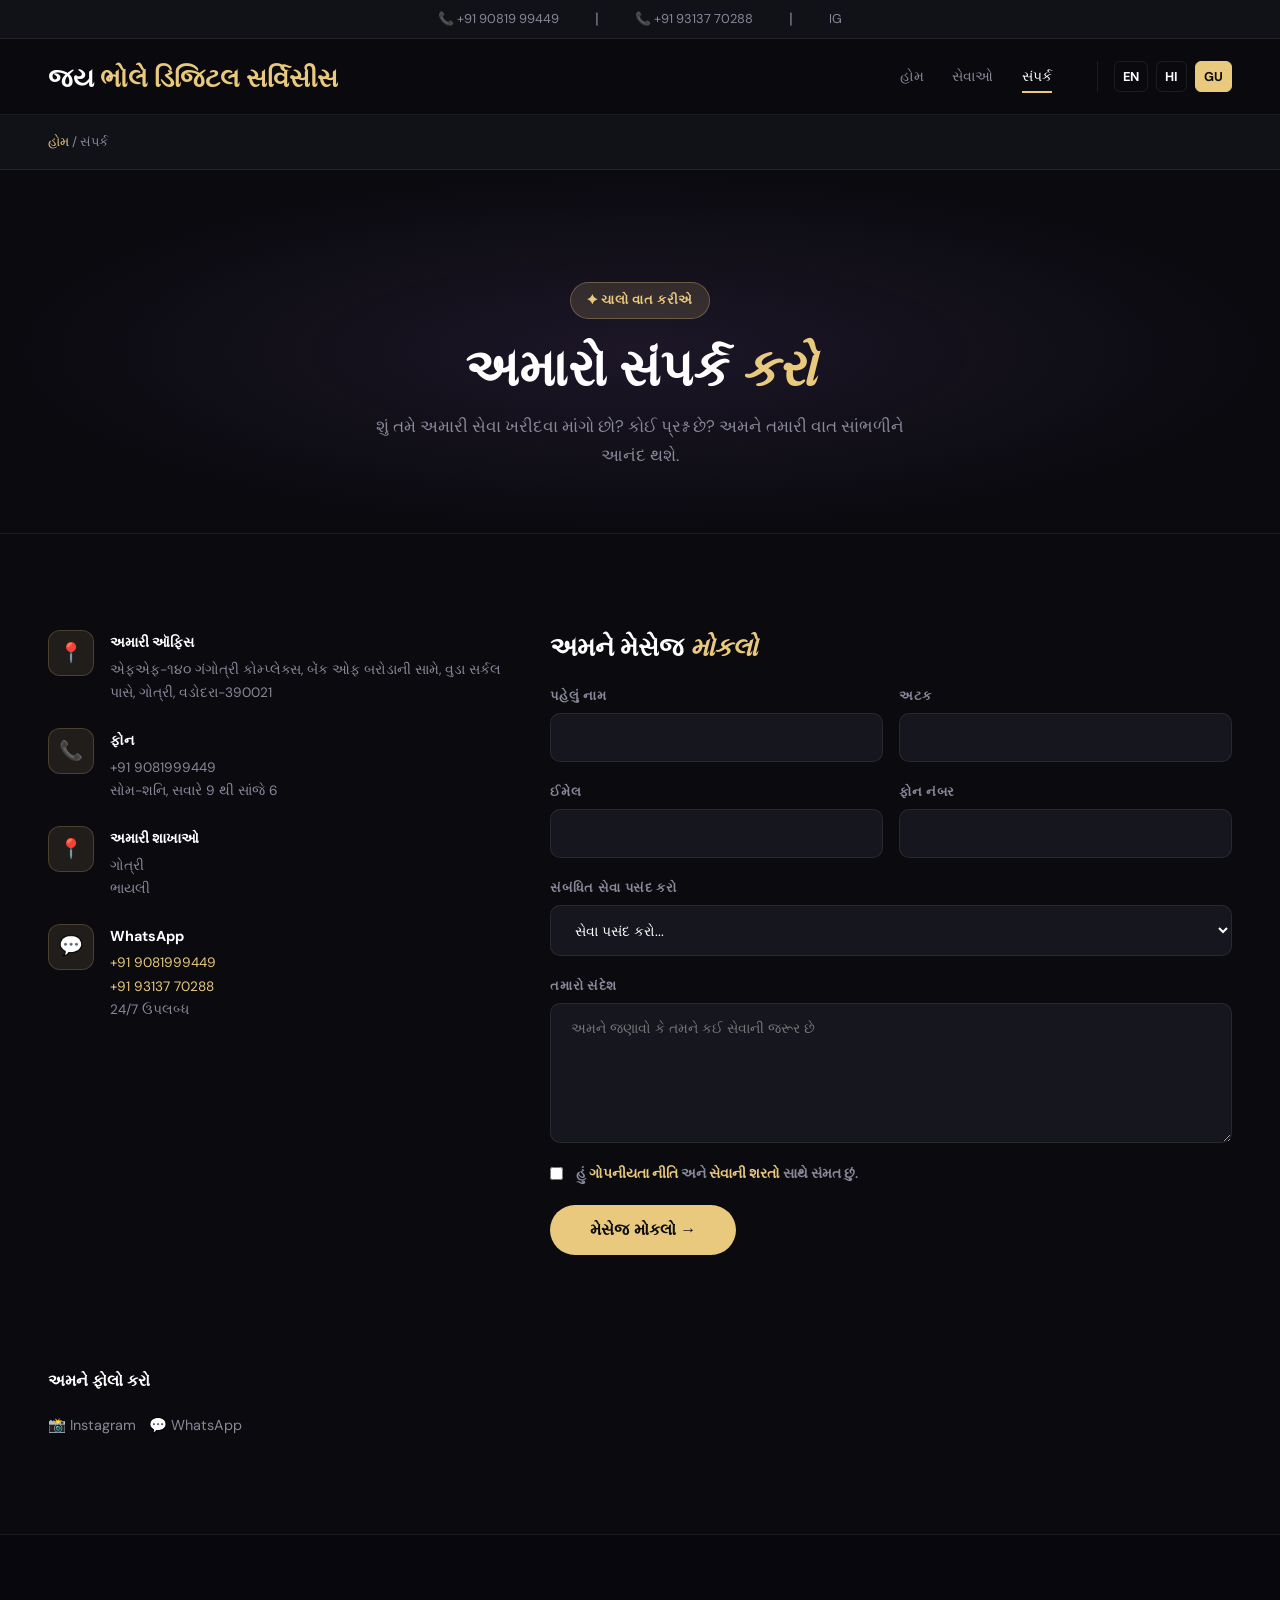
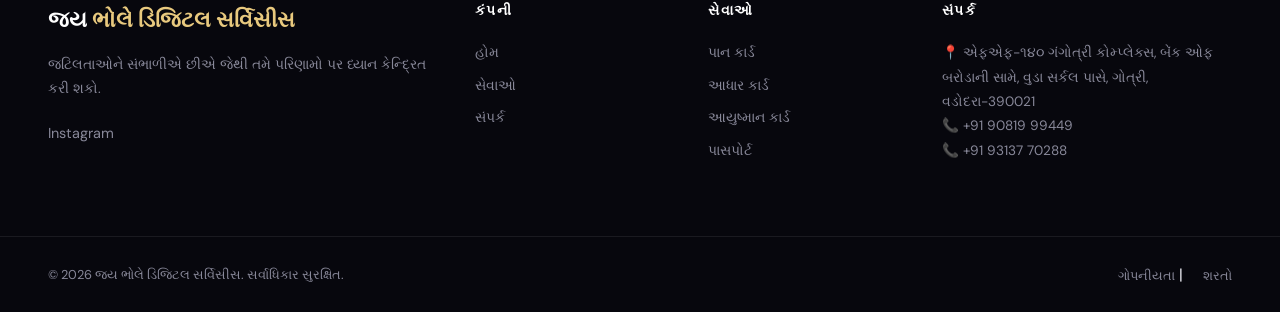
==== contact-gu.html @ a116b0ee "Rename contact-guj.html to contact-gu.html" ====
<!DOCTYPE html>
<html lang="gu">
<head>
  <meta charset="UTF-8"/><meta name="viewport" content="width=device-width, initial-scale=1.0"/>
  <title>સંપર્ક — જય ભોલે ડિજિટલ સર્વિસીસ</title>
  <link href="https://fonts.googleapis.com/css2?family=Playfair+Display:wght@700;900&family=DM+Sans:wght@300;400;500;600&display=swap" rel="stylesheet">
  <link rel="stylesheet" href="style.css">
</head>
<body>
  <div class="topbar"><span>📞 +91 90819 99449</span>┃ <span>📞 +91 93137 70288</span>┃ <div class="topbar-social"><a href="https://www.instagram.com/jay_bhole_digital_services_/">IG</a></div></div>
  <nav class="navbar" id="navbar">
    <a href="index-gu.html" class="logo">જય <span>ભોલે</span><span> ડિજિટલ</span><span> સર્વિસીસ</span></a>
    <div class="nav-links" id="navLinks">
      <a href="index-gu.html">હોમ</a>
      <a href="services-gu.html">સેવાઓ</a>
      <a href="contact-gu.html" class="active">સંપર્ક</a>
      <!-- Language Switcher -->
      <div class="lang-switcher">
        <a href="contact.html">EN</a>
        <a href="contact-hi.html">HI</a>
        <a href="#" class="active-lang">GU</a>
      </div>
    </div>
    <button class="hamburger" onclick="toggleMenu()">☰</button>
  </nav>

  <div class="breadcrumb"><a href="index-gu.html">હોમ</a> / સંપર્ક</div>
  
  <section class="page-hero">
    <span class="badge">✦ ચાલો વાત કરીએ</span>
    <h1>અમારો સંપર્ક <em>કરો</em></h1>
    <p>શું તમે અમારી સેવા ખરીદવા માંગો છો? કોઈ પ્રશ્ન છે? અમને તમારી વાત સાંભળીને આનંદ થશે.</p>
  </section>

  <section class="section">
    <div class="contact-grid">
      <div>
        <div class="contact-info">
          <div class="contact-item"><div class="contact-icon">📍</div><div><h4>અમારી ઑફિસ</h4><p>એફએફ-૧૪૦ ગંગોત્રી કોમ્પ્લેક્સ, બેંક ઓફ બરોડાની સામે, વુડા સર્કલ પાસે, ગોત્રી, વડોદરા-390021</p></div></div>
          <div class="contact-item"><div class="contact-icon">📞</div><div><h4>ફોન</h4><p>+91 9081999449<br>સોમ-શનિ, સવારે 9 થી સાંજે 6</p></div></div>
          <div class="contact-item"><div class="contact-icon">📍</div><div><h4>અમારી શાખાઓ</h4><p>ગોત્રી<br>ભાયલી</p></div></div>
          <div class="contact-item"><div class="contact-icon">💬</div><div><h4>WhatsApp</h4><p><a href="https://wa.me/919081999449" style="color:var(--accent)">+91 9081999449</a><br><a href="https://wa.me/919313770288" style="color:var(--accent)">+91 93137 70288</a><br>24/7 ઉપલબ્ધ</p></div></div>
        </div>
        <section class="section" style="padding: 2rem 0;">
          <div class="map-container">
            <iframe src="https://www.google.com/maps/embed?pb=!1m14!1m8!1m3!1d461.3671556169355!2d73.1374284!3d22.318213!3m2!1i1024!2i768!4f13.1!3m3!1m2!1s0x395fc8f52182ed81%3A0xd1acfd77a4dfc005!2sSHREEJI%20INFOTECH!5e0!3m2!1sen!2sin!4v1775944199488!5m2!1sen!2sin" width="400" height="300" style="border:0;" allowfullscreen="" loading="lazy" referrerpolicy="no-referrer-when-downgrade"></iframe>
          </div>
        </section>
        <div style="margin-top:1.5rem">
          <h4 style="color:var(--white);margin-bottom:1rem">અમને ફોલો કરો</h4>
          <div class="social-links">
            <a href="https://www.instagram.com/jay_bhole_digital_services_/" title="Instagram">📸 Instagram</a>
            <a href="https://wa.me/919081999449" title="WhatsApp">💬 WhatsApp</a>
          </div>
        </div>
      </div>
      <div>
        <h3 style="color:var(--white);font-size:1.6rem;margin-bottom:1.5rem">અમને મેસેજ <em>મોકલો</em></h3>
        <form class="contact-form" id="contactForm">
          <div class="form-row">
            <div class="form-group"><label>પહેલું નામ</label><input type="text" required/></div>
            <div class="form-group"><label>અટક</label><input type="text" required/></div>
          </div>
          <div class="form-row">
            <div class="form-group"><label>ઈમેલ</label><input type="email" required/></div>
            <div class="form-group"><label>ફોન નંબર</label><input type="tel" /></div>
          </div>
          <div class="form-group">
            <label>સંબંધિત સેવા પસંદ કરો</label>
            <select required>
                 <option value="">સેવા પસંદ કરો...</option>
                 <option value="aadhaar">આધાર કાર્ડ</option>
                 <option value="pan">પાન કાર્ડ</option>
                 <option value="election">ચૂંટણી કાર્ડ (વોટર આઈડી)</option>
                 <option value="passport">નવો પાસપોર્ટ / રિન્યુઅલ</option>
                 <option value="driving_license">ડ્રાઇવિંગ લાઇસન્સ</option>
                 <option value="ayushman">આયુષ્માન કાર્ડ</option>
                 <option value="ration">રેશન કાર્ડ</option>
                 <option value="pension">વિધવા પેન્શન</option>
                 <option value="caste">જાતિનો દાખલો</option>
                 <option value="property_card">પ્રોપર્ટી કાર્ડ</option>
                 <option value="house_sale_rent">મકાન વેચાણ / ભાડા કરાર</option>
                 <option value="inheritance">વારસાઈ</option>
                 <option value="mortgage">મોર્ગેજ / લોન</option>
                 <option value="ashant_act">અશાંત ધારો</option>
                 <option value="gumasta">ગુમાસ્તા ધારો (શોપ એક્ટ)</option>
                 <option value="income">આવકનો દાખલો</option>
                 <option value="birth_death">જન્મ અને મરણનો દાખલો</option>
                 <option value="marriage">મેરેજ સર્ટિફિકેટ</option>
                 <option value="non_criminal">નોન-ક્રિમિનલ સર્ટિફિકેટ</option>
                 <option value="solvency">સોલ્વન્સી સર્ટિફિકેટ</option>
                 <option value="gas">ગેસ લાઇન માટે નોંધણી</option>
                 <option value="rto">RTO ના કાર્યો</option>
                 <option value="food_license">ફૂડ લાયસન્સ</option>
                 <option value="light_bill">લાઇટ બિલ / વેરા પાવતી</option>
            </select>
          </div>
          <div class="form-group">
            <label>તમારો સંદેશ</label>
            <textarea placeholder="અમને જણાવો કે તમને કઈ સેવાની જરૂર છે" required></textarea>
          </div>
          <div class="form-group" style="flex-direction:row;align-items:center;gap:0.8rem">
            <input type="checkbox" id="agree" style="width:auto;padding:0" required/>
            <label for="agree" style="text-transform:none;letter-spacing:0;font-size:0.85rem;color:var(--muted)">હું <a href="privacy.html" style="color:var(--accent)">ગોપનીયતા નીતિ</a> અને <a href="terms.html" style="color:var(--accent)">સેવાની શરતો</a> સાથે સંમત છું.</label>
          </div>
          <button type="submit" class="form-submit">મેસેજ મોકલો →</button>
        </form>
      </div>
    </div>
  </section>

  <footer class="footer">
    <div class="footer-top">
      <div class="footer-col">
        <div class="logo">જય<span> ભોલે</span><span> ડિજિટલ</span> <span>સર્વિસીસ</span></div>
        <p>જટિલતાઓને સંભાળીએ છીએ જેથી તમે પરિણામો પર ધ્યાન કેન્દ્રિત કરી શકો.</p>
        <div class="social-links">
          <a href="https://www.instagram.com/jay_bhole_digital_services_/">Instagram</a>
        </div>
      </div>
      <div class="footer-col">
        <h4>કંપની</h4>
        <a href="index-gu.html">હોમ</a>
        <a href="services-gu.html">સેવાઓ</a>
        <a href="contact-gu.html">સંપર્ક</a>
      </div>
      <div class="footer-col">
        <h4>સેવાઓ</h4>
        <a href="services-gu.html">પાન કાર્ડ</a>
        <a href="services-gu.html">આધાર કાર્ડ</a>
        <a href="services-gu.html">આયુષ્માન કાર્ડ</a>
        <a href="services-gu.html">પાસપોર્ટ</a>
      </div>
      <div class="footer-col">
        <h4>સંપર્ક</h4>
        <p>📍 એફએફ-૧૪૦ ગંગોત્રી કોમ્પ્લેક્સ, બેંક ઓફ બરોડાની સામે, વુડા સર્કલ પાસે, ગોત્રી, વડોદરા-390021</p>
        <p>📞 +91 90819 99449</p>
        <p>📞 +91 93137 70288</p>
      </div>
    </div>
    <div class="footer-bottom">
      <p>© 2026 જય ભોલે ડિજિટલ સર્વિસીસ. સર્વાધિકાર સુરક્ષિત.</p>
      <div><a href="privacy.html">ગોપનીયતા</a> | <a href="terms.html">શરતો</a></div>
    </div>
  </footer>

  <script src="main.js"></script>
</body>
</html>
---- style.css ----
/* =============================================
   Jay Bhole Digital Services — Global Stylesheet
   ============================================= */

@import url('https://fonts.googleapis.com/css2?family=Playfair+Display:ital,wght@0,700;0,900;1,700&family=DM+Sans:wght@300;400;500;600&display=swap');

:root {
  --dark: #0a0a0f;
  --dark2: #111118;
  --card-bg: #16161f;
  --border: rgba(255,255,255,0.08);
  --accent: #e8c97e;
  --accent2: #c084fc;
  --text: #e8e8f0;
  --muted: #888899;
  --white: #ffffff;
  --radius: 16px;
  --shadow: 0 20px 60px rgba(0,0,0,0.4);
}

*, *::before, *::after { box-sizing: border-box; margin: 0; padding: 0; }

html { scroll-behavior: smooth; }

body {
  font-family: 'DM Sans', sans-serif;
  background: var(--dark);
  color: var(--text);
  line-height: 1.7;
  overflow-x: hidden;
}

h1, h2, h3 { font-family: 'Playfair Display', serif; line-height: 1.2; }
em { font-style: italic; color: var(--accent); }
a { text-decoration: none; color: inherit; }
img { max-width: 100%; }

/* ---- TOPBAR ---- */
.topbar {
  background: var(--dark2);
  border-bottom: 1px solid var(--border);
  display: flex; align-items: center; justify-content: center; gap: 2rem;
  padding: 8px 2rem; font-size: 0.8rem; color: var(--muted);
  flex-wrap: wrap;
}
.topbar-social { display: flex; gap: 1rem; }
.topbar-social a { color: var(--muted); transition: color .2s; }
.topbar-social a:hover { color: var(--accent); }

/* ---- NAVBAR ---- */
.navbar {
  position: sticky; top: 0; z-index: 1000;
  display: flex; align-items: center; justify-content: space-between;
  padding: 1rem 3rem;
  background: rgba(10,10,15,0.92);
  backdrop-filter: blur(20px);
  border-bottom: 1px solid var(--border);
  transition: all 0.3s;
}
.navbar.scrolled { padding: 0.6rem 3rem; box-shadow: 0 4px 30px rgba(0,0,0,0.5); }
.logo { font-family: 'Playfair Display', serif; font-size: 1.6rem; font-weight: 900; color: var(--white); }
.logo span { color: var(--accent); }
.nav-links { display: flex; align-items: center; gap: 1.8rem; }
.nav-links > a { font-size: 0.9rem; font-weight: 500; color: var(--muted); transition: color .2s; position: relative; }
.nav-links > a::after { content:''; position:absolute; bottom:-4px; left:0; width:0; height:2px; background:var(--accent); transition:width .3s; }
.nav-links > a:hover, .nav-links > a.active { color: var(--white); }
.nav-links > a:hover::after, .nav-links > a.active::after { width: 100%; }
.btn-nav {
  background: var(--accent); color: var(--dark);
  padding: 0.5rem 1.4rem; border-radius: 50px;
  font-size: 0.85rem; font-weight: 600; transition: transform .2s, opacity .2s;
}
.btn-nav:hover { opacity: 0.85; transform: translateY(-1px); }
.hamburger { display: none; background: none; border: none; color: var(--white); font-size: 1.5rem; cursor: pointer; }

/* ---- LANGUAGE SWITCHER ---- */
.lang-switcher {
  display: flex; gap: 8px; align-items: center; margin-left: 1rem; border-left: 1px solid var(--border); padding-left: 1rem;
}
.lang-switcher a {
  font-size: 0.8rem; font-weight: 700; color: var(--white); border: 1px solid var(--border); padding: 4px 8px; border-radius: 6px; transition: all 0.3s ease;
}
.lang-switcher a:hover, .lang-switcher a.active-lang {
  background: var(--accent); color: var(--dark); border-color: var(--accent);
}

/* ---- BUTTONS ---- */
.btn-primary { display: inline-block; background: var(--accent); color: var(--dark); padding: 0.85rem 2rem; border-radius: 50px; font-weight: 700; font-size: 0.95rem; transition: all .2s; border: 2px solid var(--accent); }
.btn-primary:hover { background: transparent; color: var(--accent); transform: translateY(-2px); }
.btn-outline { display: inline-block; background: transparent; color: var(--white); padding: 0.85rem 2rem; border-radius: 50px; font-weight: 600; font-size: 0.95rem; border: 2px solid rgba(255,255,255,0.3); transition: all .2s; }
.btn-outline:hover { border-color: var(--accent); color: var(--accent); transform: translateY(-2px); }

/* ---- HERO ---- */
.hero { min-height: 92vh; display: flex; align-items: center; justify-content: space-between; padding: 5rem 3rem; position: relative; overflow: hidden; gap: 3rem; }
.hero-bg { position: absolute; inset: 0; z-index: 0; background: radial-gradient(ellipse at 70% 50%, rgba(200,120,240,0.12) 0%, transparent 60%), radial-gradient(ellipse at 20% 80%, rgba(232,201,126,0.08) 0%, transparent 50%); }
.hero-content { position: relative; z-index: 1; max-width: 600px; }
.badge { display: inline-block; background: rgba(232,201,126,0.15); color: var(--accent); border: 1px solid rgba(232,201,126,0.3); padding: 0.4rem 1rem; border-radius: 50px; font-size: 0.8rem; font-weight: 600; margin-bottom: 1.5rem; letter-spacing: 0.05em; }
.hero h1 { font-size: clamp(2.5rem, 5vw, 4rem); color: var(--white); margin-bottom: 1.5rem; }
.hero p { font-size: 1.1rem; color: var(--muted); margin-bottom: 2.5rem; max-width: 480px; }
.hero-btns { display: flex; gap: 1rem; flex-wrap: wrap; margin-bottom: 3rem; }
.hero-visual { position: relative; z-index: 1; flex: 1; max-width: 420px; height: 420px; }
.hero-orb { width: 320px; height: 320px; border-radius: 50%; background: radial-gradient(circle, rgba(192,132,252,0.3), rgba(232,201,126,0.1)); position: absolute; top: 50%; left: 50%; transform: translate(-50%,-50%); filter: blur(40px); animation: pulse 4s ease-in-out infinite alternate; }
@keyframes pulse { from { transform: translate(-50%,-50%) scale(1); } to { transform: translate(-50%,-50%) scale(1.15); } }
.hero-card { position: absolute; background: var(--card-bg); border: 1px solid var(--border); padding: 0.8rem 1.3rem; border-radius: 12px; font-size: 0.85rem; font-weight: 600; backdrop-filter: blur(10px); box-shadow: var(--shadow); animation: float 3s ease-in-out infinite; }
.hero-card.card1 { top: 10%; left: 0; animation-delay: 0s; }
.hero-card.card2 { top: 45%; right: 0; animation-delay: 0.8s; }
.hero-card.card3 { bottom: 10%; left: 20%; animation-delay: 1.5s; }
@keyframes float { 0%,100% { transform: translateY(0); } 50% { transform: translateY(-12px); } }

/* ---- SECTIONS & CARDS ---- */
.section { padding: 6rem 3rem; }
.section-label { font-size: 0.75rem; font-weight: 700; letter-spacing: 0.2em; text-transform: uppercase; color: var(--accent); margin-bottom: 1rem; }
.section-title { font-size: clamp(2rem, 4vw, 3rem); color: var(--white); margin-bottom: 1rem; }
.services-detail { display: grid; gap: 25px; padding: 2rem 0; grid-template-columns: repeat(2, 1fr); }
@media (min-width: 1024px) { .services-detail { grid-template-columns: repeat(3, 1fr); } }
@media (max-width: 480px) { .services-detail { grid-template-columns: 1fr; } }
.service-block { background: var(--card-bg); border: 1px solid var(--border); padding: 30px; border-radius: var(--radius); transition: transform 0.3s ease, border-color 0.3s ease; display: flex; flex-direction: column; height: 100%; }
.service-block:hover { transform: translateY(-5px); border-color: var(--accent); }
.service-block h3 { font-size: 1.4rem; color: var(--white); margin-bottom: 1rem; }
.service-block p { color: var(--muted); font-size: 0.9rem; margin-bottom: 1.2rem; }
.why-point p strong { font-weight: 800; color: var(--white); font-size: 1.1rem; }
.why-point p span { color: var(--accent); font-weight: 700; text-transform: capitalize; }
.why-point { margin-bottom: 1.5rem; }

/* ---- CTA BANNER & FOOTER ---- */
.cta-banner { background: linear-gradient(135deg, #1a0533, #2d1057); border-top: 1px solid rgba(192,132,252,0.2); border-bottom: 1px solid rgba(192,132,252,0.2); padding: 5rem 3rem; text-align: center; }
.cta-banner h2 { font-size: clamp(1.8rem, 3vw, 2.8rem); color: var(--white); margin-bottom: 1rem; }
.cta-banner p { color: var(--muted); margin-bottom: 2rem; }
.footer { background: #07070d; border-top: 1px solid var(--border); }
.footer-top { display: grid; grid-template-columns: 2fr 1fr 1fr 1.5fr; gap: 2.5rem; padding: 4rem 3rem; }
.footer-col .logo { font-size: 1.4rem; margin-bottom: 1rem; display: block; }
.footer-col p { color: var(--muted); font-size: 0.85rem; line-height: 1.8; }
.footer-col h4 { font-size: 0.85rem; font-weight: 700; letter-spacing: 0.1em; text-transform: uppercase; color: var(--white); margin-bottom: 1.2rem; }
.footer-col a { display: block; color: var(--muted); font-size: 0.85rem; margin-bottom: 0.6rem; transition: color .2s; }
.footer-col a:hover { color: var(--accent); }
.social-links { display: flex; gap: 0.8rem; margin-top: 1.2rem; }
.social-links a { color: var(--muted); text-decoration: none; font-size: 0.9rem; transition: color .2s; }
.social-links a:hover { color: var(--accent); }
.footer-bottom { border-top: 1px solid var(--border); padding: 1.5rem 3rem; display: flex; justify-content: space-between; align-items: center; }
.footer-bottom p, .footer-bottom a { color: var(--muted); font-size: 0.8rem; }
.footer-bottom a { margin-left: 1rem; }
.footer-bottom a:hover { color: var(--accent); }

/* ---- WHATSAPP & INSTA FLOAT ---- */
.whatsapp-float { position: fixed; bottom: 2rem; right: 2rem; z-index: 9999; width: 58px; height: 58px; background: #25D366; border-radius: 50%; display: flex; align-items: center; justify-content: center; box-shadow: 0 6px 25px rgba(37,211,102,0.4); transition: all 0.3s; animation: whatsappBounce 2s infinite; }
.float-insta{ position: fixed; width: 54px; height: 54px; bottom: 6.5rem; right: 2rem; border-radius:50%; display: flex; align-items: center; justify-content: center; z-index: 9999; transition: all 0.3s ease; animation: whatsappBounce 2s infinite; }
.float-insta img { width: 100%; height: 100%; object-fit: contain; border-radius: 15px; }
.float-insta:hover, .whatsapp-float:hover { transform: scale(1.1); animation: none; }
@keyframes whatsappBounce { 0%,100% { transform: translateY(0); } 50% { transform: translateY(-5px); } }
.back-to-top { position: fixed; bottom: 6.5rem; right: 2.2rem; z-index: 9999; width: 42px; height: 42px; background: var(--card-bg); border: 1px solid var(--border); color: var(--white); border-radius: 50%; font-size: 1rem; cursor: pointer; display: none; align-items: center; justify-content: center; transition: all .2s; }
.back-to-top.show { display: flex; }
.back-to-top:hover { background: var(--accent); color: var(--dark); border-color: var(--accent); }

/* ---- INNER PAGES (Hero, Breadcrumb, Contact) ---- */
.page-hero { padding: 7rem 3rem 4rem; text-align: center; background: radial-gradient(ellipse at center, rgba(192,132,252,0.1) 0%, transparent 70%); border-bottom: 1px solid var(--border); }
.page-hero .badge { margin-bottom: 1rem; }
.page-hero h1 { font-size: clamp(2rem, 4vw, 3.5rem); color: var(--white); margin-bottom: 1rem; }
.page-hero p { color: var(--muted); font-size: 1.05rem; max-width: 560px; margin: 0 auto; }
.breadcrumb { padding: 1rem 3rem; background: var(--dark2); border-bottom: 1px solid var(--border); font-size: 0.8rem; color: var(--muted); }
.breadcrumb a { color: var(--accent); }
.contact-grid { display: grid; grid-template-columns: 1fr 1.5fr; gap: 3rem; }
.contact-info { display: flex; flex-direction: column; gap: 1.5rem; }
.contact-item { display: flex; gap: 1rem; align-items: flex-start; }
.contact-icon { width: 46px; height: 46px; background: rgba(232,201,126,0.1); border: 1px solid rgba(232,201,126,0.2); border-radius: 12px; display: flex; align-items: center; justify-content: center; font-size: 1.2rem; flex-shrink: 0; }
.contact-item h4 { font-size: 0.9rem; color: var(--white); margin-bottom: 0.2rem; }
.contact-item p { font-size: 0.85rem; color: var(--muted); }
.contact-form { display: flex; flex-direction: column; gap: 1.2rem; }
.form-row { display: grid; grid-template-columns: 1fr 1fr; gap: 1rem; }
.form-group { display: flex; flex-direction: column; gap: 0.4rem; }
.form-group label { font-size: 0.8rem; font-weight: 600; color: var(--muted); text-transform: uppercase; letter-spacing: 0.05em; }
.form-group input, .form-group textarea, .form-group select { padding: 0.9rem 1.2rem; background: var(--card-bg); border: 1px solid var(--border); border-radius: 10px; color: var(--white); font-family: 'DM Sans', sans-serif; font-size: 0.9rem; outline: none; transition: border-color .2s; }
.form-group input:focus, .form-group textarea:focus, .form-group select:focus { border-color: var(--accent); }
.form-group textarea { min-height: 140px; resize: vertical; }
.form-group select option { background: var(--dark); }
.form-submit { background: var(--accent); color: var(--dark); padding: 1rem 2.5rem; border: none; border-radius: 50px; font-weight: 700; font-size: 1rem; cursor: pointer; transition: all .2s; width: fit-content; }
.form-submit:hover { opacity: 0.85; transform: translateY(-2px); }
.map-container iframe { width: 100%; height: 250px; border-radius: 12px; }

/* ---- RESPONSIVE ---- */
@media (max-width: 1024px) {
  .footer-top { grid-template-columns: 1fr 1fr; }
  .contact-grid { grid-template-columns: 1fr; }
}
@media (max-width: 768px) {
  .navbar { padding: 1rem 1.5rem; }
  .nav-links { display: none; flex-direction: column; align-items: flex-start; position: absolute; top: 100%; left: 0; right: 0; background: var(--dark2); padding: 1.5rem; border-bottom: 1px solid var(--border); gap: 1.2rem; }
  .nav-links.open { display: flex; }
  .lang-switcher { border-left: none; margin-left: 0; padding-left: 0; border-top: 1px solid var(--border); padding-top: 1rem; margin-top: 0.5rem; width: 100%; justify-content: flex-start; }
  .hamburger { display: block; }
  .btn-nav { display: none; }
  .hero { flex-direction: column; padding: 4rem 1.5rem; text-align: center; }
  .hero-visual { display: none; }
  .hero-btns { justify-content: center; }
  .section { padding: 4rem 1.5rem; }
  .cta-banner { padding: 3rem 1.5rem; }
  .footer-top { grid-template-columns: 1fr; padding: 2.5rem 1.5rem; }
  .footer-bottom { flex-direction: column; gap: 0.5rem; text-align: center; padding: 1.2rem 1.5rem; }
  .topbar { display: none; }
  .form-row { grid-template-columns: 1fr; }
}
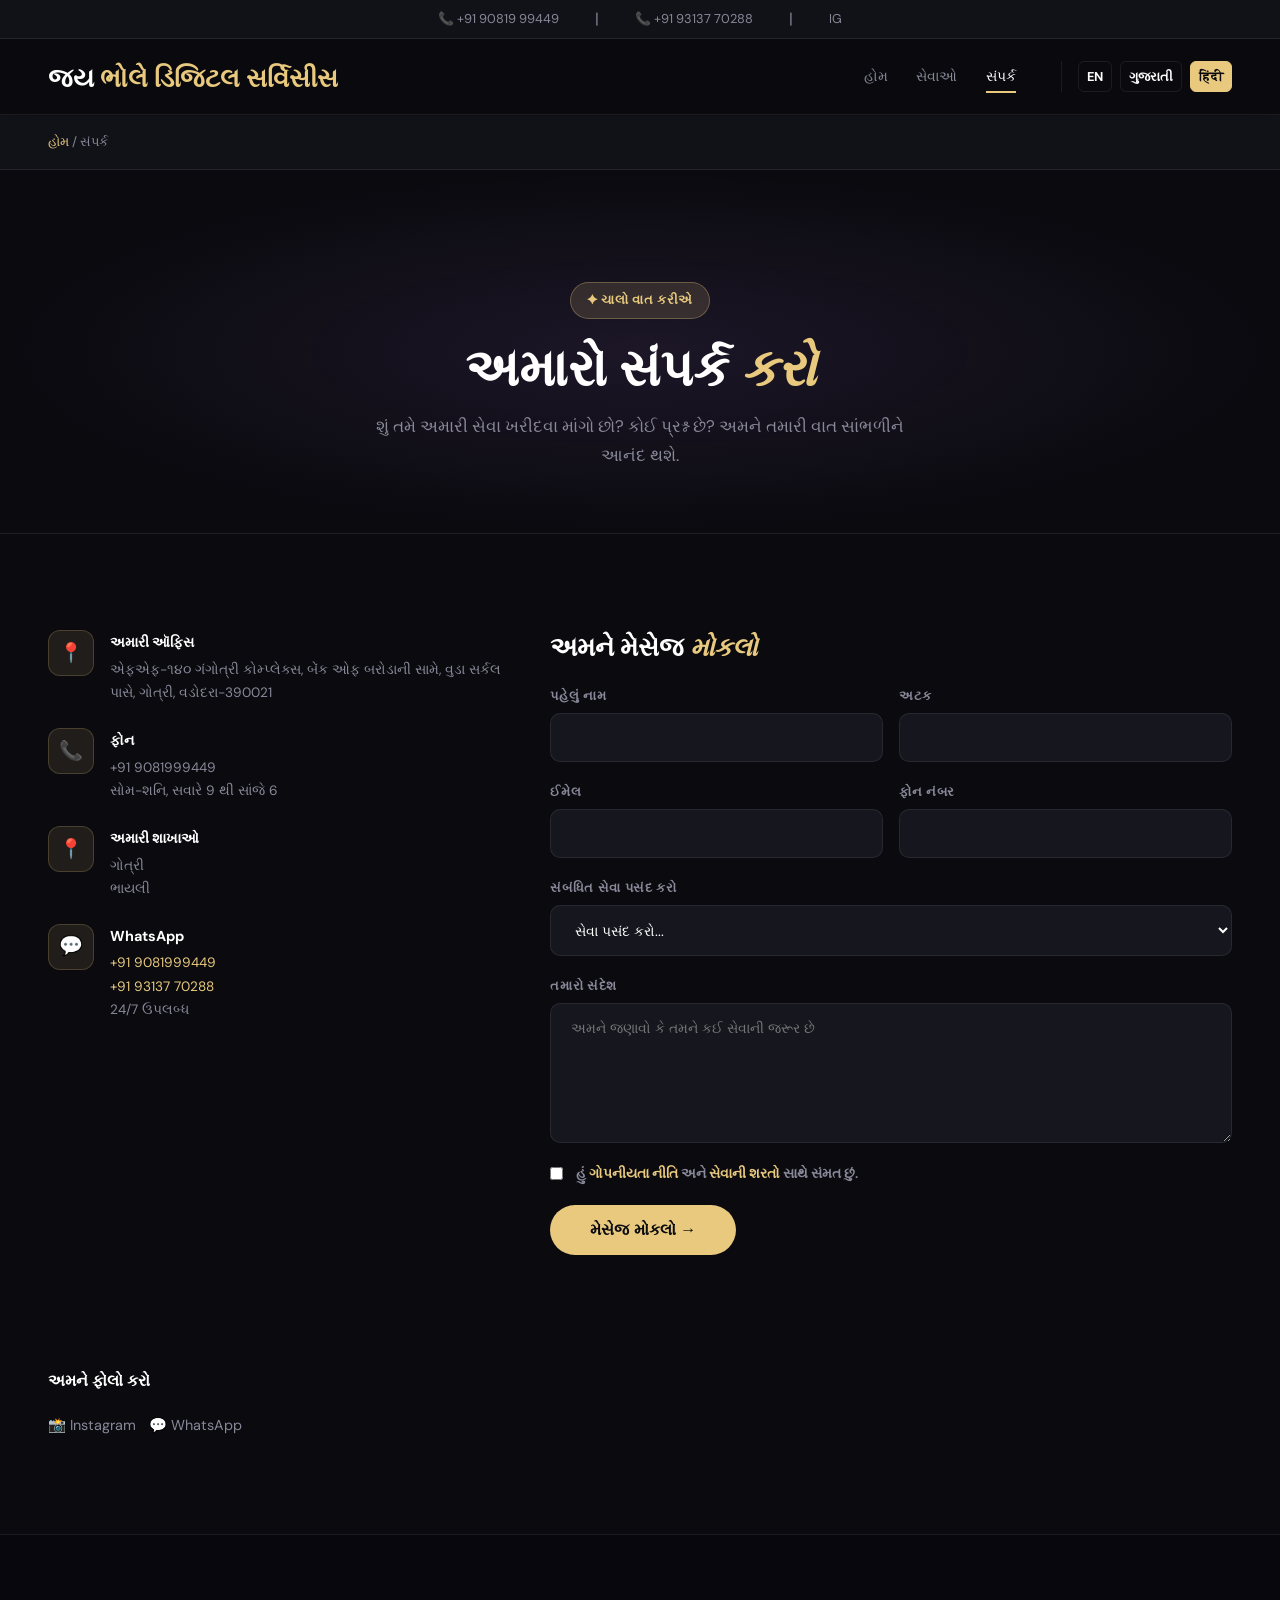
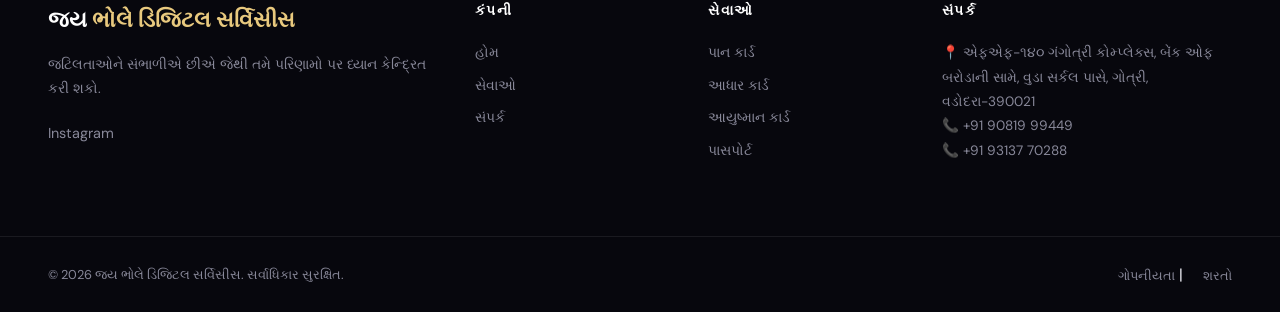
==== commit 66e3dae5: "Update contact-gu.html" ====
--- a/contact-gu.html
+++ b/contact-gu.html
@@ -17,8 +17,8 @@
       <!-- Language Switcher -->
       <div class="lang-switcher">
         <a href="contact.html">EN</a>
-        <a href="contact-hi.html">HI</a>
-        <a href="#" class="active-lang">GU</a>
+        <a href="contact-hi.html">ગુજરાતી</a>
+        <a href="#" class="active-lang">हिंदी</a>
       </div>
     </div>
     <button class="hamburger" onclick="toggleMenu()">☰</button>
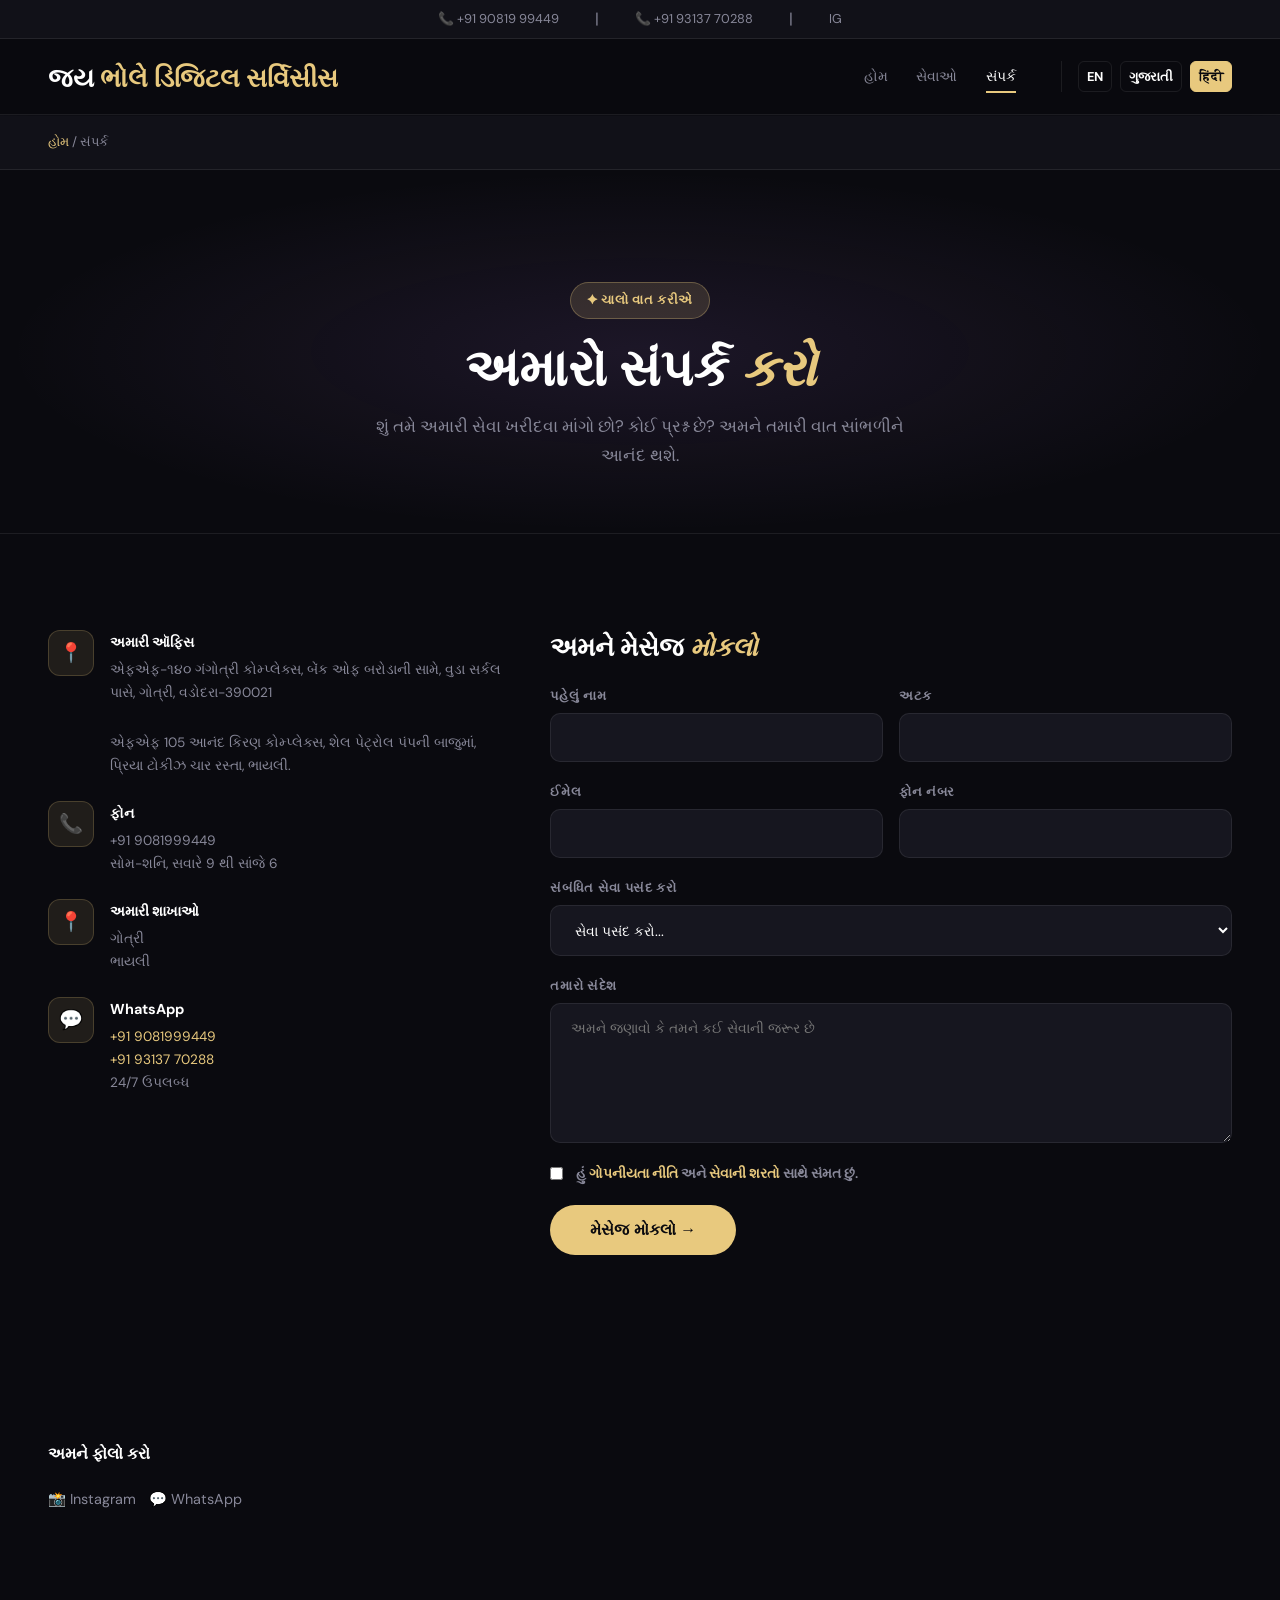
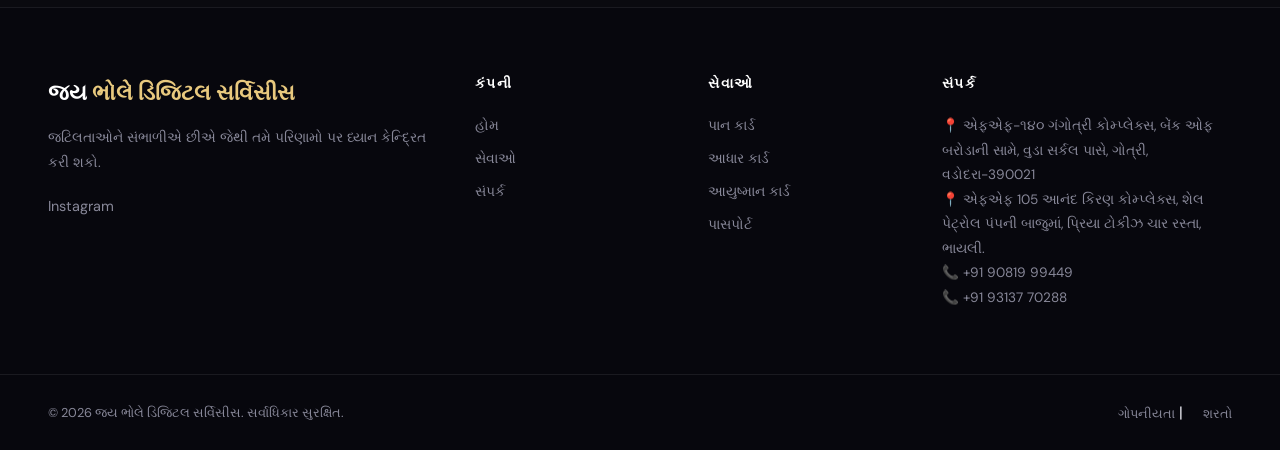
==== commit 0614b324: "Update contact-gu.html" ====
--- a/contact-gu.html
+++ b/contact-gu.html
@@ -36,7 +36,7 @@
     <div class="contact-grid">
       <div>
         <div class="contact-info">
-          <div class="contact-item"><div class="contact-icon">📍</div><div><h4>અમારી ઑફિસ</h4><p>એફએફ-૧૪૦ ગંગોત્રી કોમ્પ્લેક્સ, બેંક ઓફ બરોડાની સામે, વુડા સર્કલ પાસે, ગોત્રી, વડોદરા-390021</p></div></div>
+          <div class="contact-item"><div class="contact-icon">📍</div><div><h4>અમારી ઑફિસ</h4><p>એફએફ-૧૪૦ ગંગોત્રી કોમ્પ્લેક્સ, બેંક ઓફ બરોડાની સામે, વુડા સર્કલ પાસે, ગોત્રી, વડોદરા-390021</p><br><p>એફએફ 105 આનંદ કિરણ કોમ્પ્લેક્સ, શેલ પેટ્રોલ પંપની બાજુમાં, પ્રિયા ટોકીઝ ચાર રસ્તા, ભાયલી.</p></div></div>
           <div class="contact-item"><div class="contact-icon">📞</div><div><h4>ફોન</h4><p>+91 9081999449<br>સોમ-શનિ, સવારે 9 થી સાંજે 6</p></div></div>
           <div class="contact-item"><div class="contact-icon">📍</div><div><h4>અમારી શાખાઓ</h4><p>ગોત્રી<br>ભાયલી</p></div></div>
           <div class="contact-item"><div class="contact-icon">💬</div><div><h4>WhatsApp</h4><p><a href="https://wa.me/919081999449" style="color:var(--accent)">+91 9081999449</a><br><a href="https://wa.me/919313770288" style="color:var(--accent)">+91 93137 70288</a><br>24/7 ઉપલબ્ધ</p></div></div>
@@ -133,7 +133,7 @@
       </div>
       <div class="footer-col">
         <h4>સંપર્ક</h4>
-        <p>📍 એફએફ-૧૪૦ ગંગોત્રી કોમ્પ્લેક્સ, બેંક ઓફ બરોડાની સામે, વુડા સર્કલ પાસે, ગોત્રી, વડોદરા-390021</p>
+        <p>📍 એફએફ-૧૪૦ ગંગોત્રી કોમ્પ્લેક્સ, બેંક ઓફ બરોડાની સામે, વુડા સર્કલ પાસે, ગોત્રી, વડોદરા-390021</p><p>📍 એફએફ 105 આનંદ કિરણ કોમ્પ્લેક્સ, શેલ પેટ્રોલ પંપની બાજુમાં, પ્રિયા ટોકીઝ ચાર રસ્તા, ભાયલી.
         <p>📞 +91 90819 99449</p>
         <p>📞 +91 93137 70288</p>
       </div>
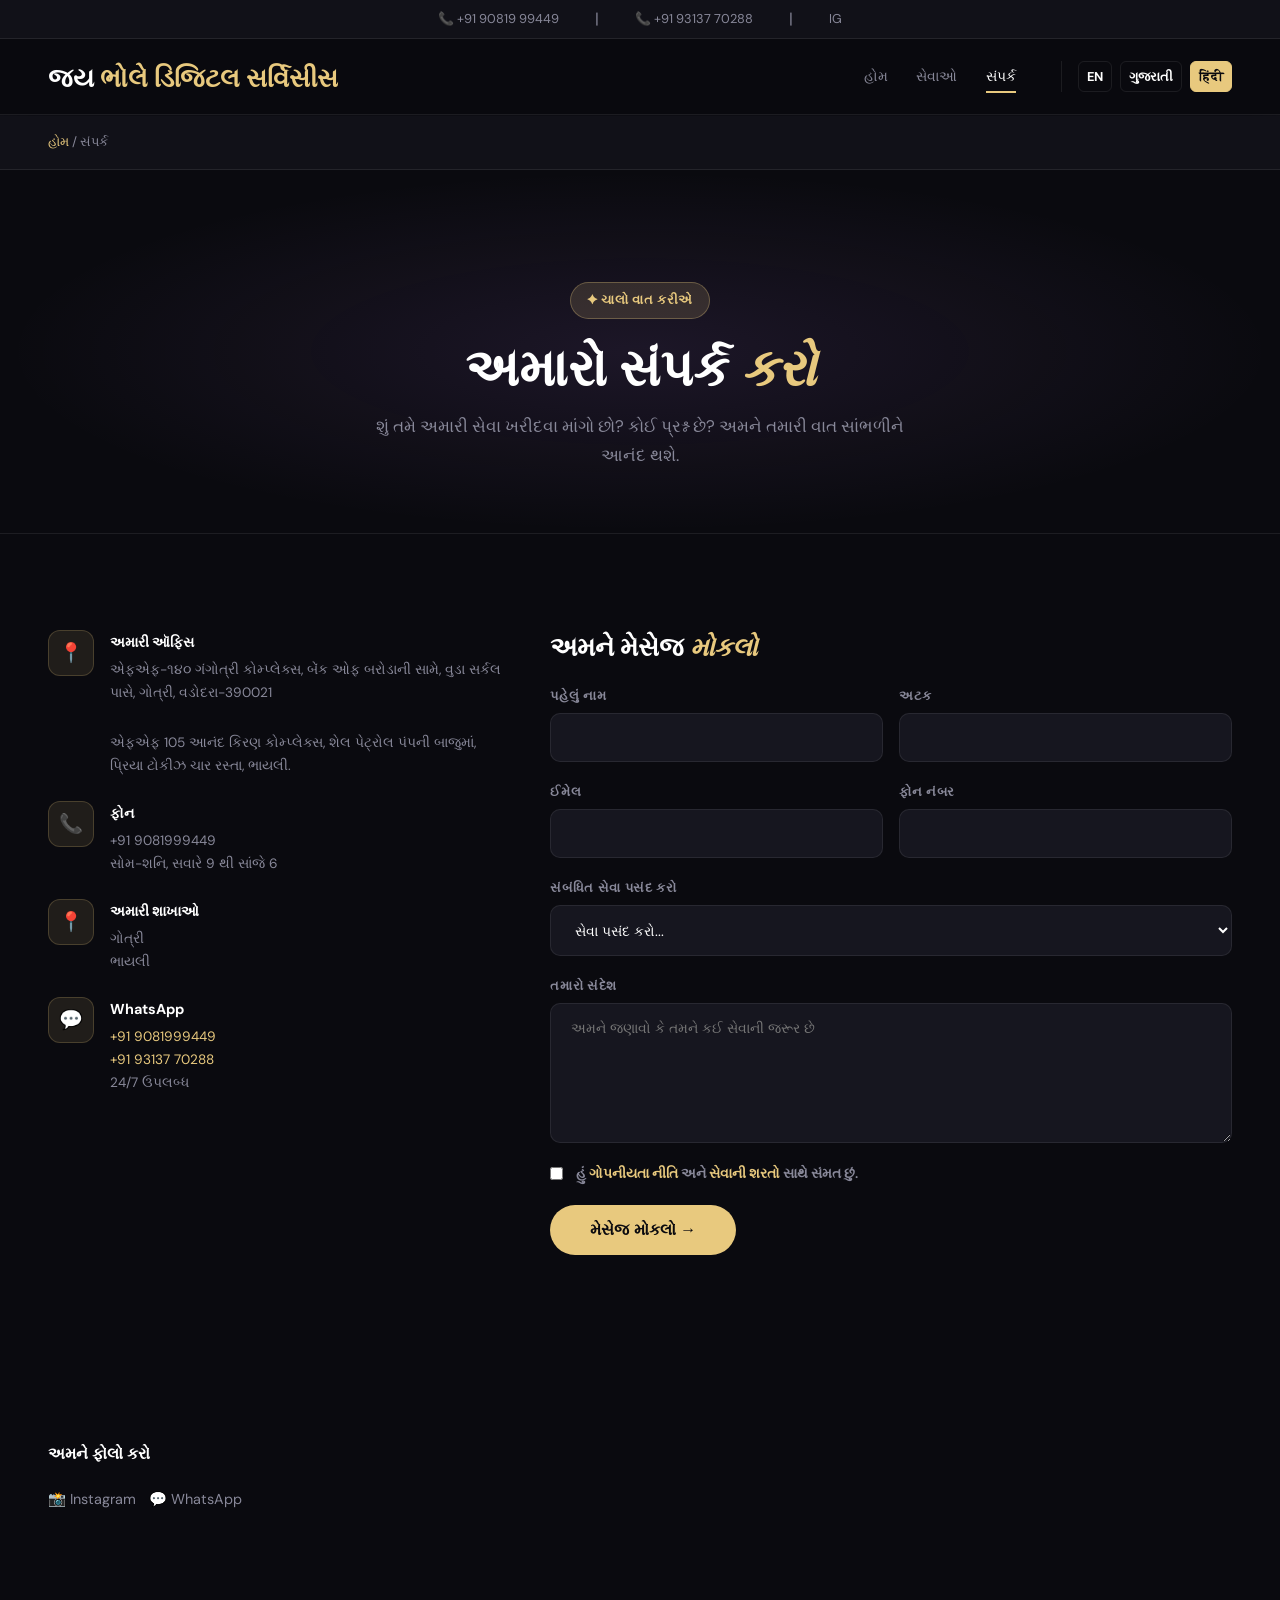
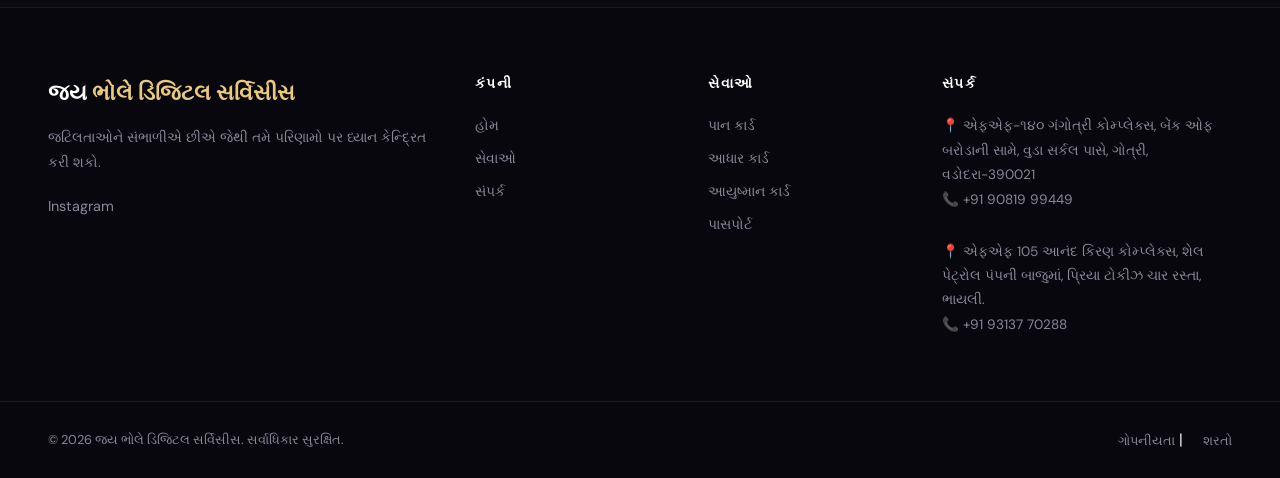
==== commit b2a41ed6: "Update contact-gu.html" ====
--- a/contact-gu.html
+++ b/contact-gu.html
@@ -133,8 +133,9 @@
       </div>
       <div class="footer-col">
         <h4>સંપર્ક</h4>
-        <p>📍 એફએફ-૧૪૦ ગંગોત્રી કોમ્પ્લેક્સ, બેંક ઓફ બરોડાની સામે, વુડા સર્કલ પાસે, ગોત્રી, વડોદરા-390021</p><p>📍 એફએફ 105 આનંદ કિરણ કોમ્પ્લેક્સ, શેલ પેટ્રોલ પંપની બાજુમાં, પ્રિયા ટોકીઝ ચાર રસ્તા, ભાયલી.
-        <p>📞 +91 90819 99449</p>
+        <p>📍 એફએફ-૧૪૦ ગંગોત્રી કોમ્પ્લેક્સ, બેંક ઓફ બરોડાની સામે, વુડા સર્કલ પાસે, ગોત્રી, વડોદરા-390021</p>
+        <p>📞 +91 90819 99449</p><br>
+        <p>📍 એફએફ 105 આનંદ કિરણ કોમ્પ્લેક્સ, શેલ પેટ્રોલ પંપની બાજુમાં, પ્રિયા ટોકીઝ ચાર રસ્તા, ભાયલી.</p>
         <p>📞 +91 93137 70288</p>
       </div>
     </div>
